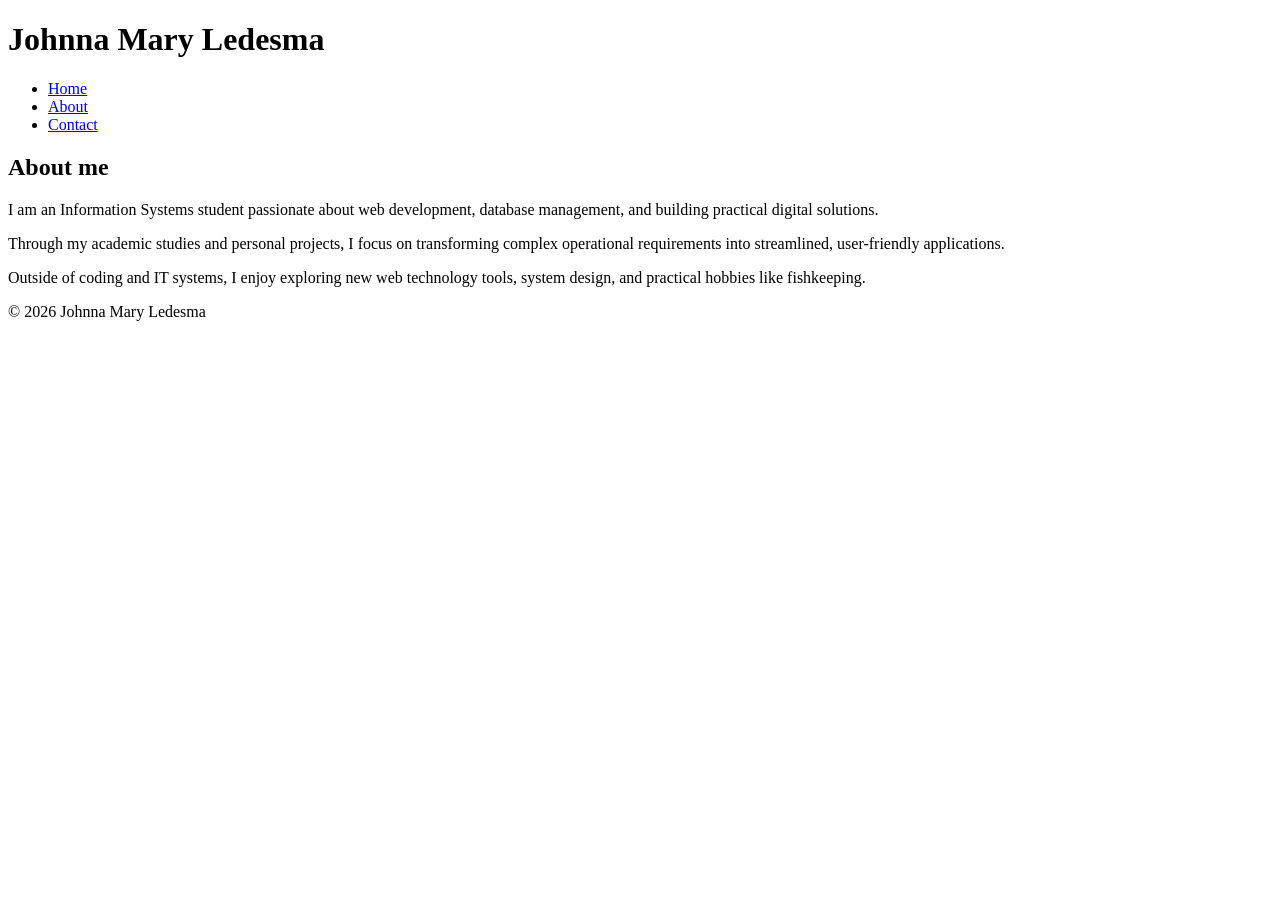
==== about.html @ fabfcecd "Initial commit: Add semantic web pages with metadata" ====
<!DOCTYPE html>
<html lang="en">
<head>
  <meta charset="UTF-8">
  <meta name="viewport" content="width=device-width, initial-scale=1">
  <title>About | Johnna Mary Ledesma</title>

    <meta name="description" content="A one-sentence 150-char summary specific to this page.">
    <link rel="canonical" href="https://YOUR-DOMAIN.com/index.html">
    
    <!-- Open Graph -->
    <meta property="og:type" content="website">
    <meta property="og:title" content="About | Johnna Mary Ledesma">
    <meta property="og:description" content="Same as meta description or slightly shorter.">
    <meta property="og:image" content="https://YOUR-DOMAIN.com/assets/hero-md.jpg">
    <meta property="og:url" content="https://YOUR-DOMAIN.com/index.html">
    
    <!-- Twitter Card -->
    <meta name="twitter:card" content="summary_large_image">

</head>
<body>
  <header>
    <h1>Johnna Mary Ledesma</h1>
    <nav>
      <ul>
        <li><a href="index.html">Home</a></li>
        <li><a href="about.html">About</a></li>
        <li><a href="contact.html">Contact</a></li>
      </ul>
    </nav>
  </header>
  <main>
    <section>
      <h2>About me</h2>
        <p>I am an Information Systems student passionate about web development, database management, and building practical digital solutions.</p>
        <p>Through my academic studies and personal projects, I focus on transforming complex operational requirements into streamlined, user-friendly applications.</p>
        <p>Outside of coding and IT systems, I enjoy exploring new web technology tools, system design, and practical hobbies like fishkeeping.</p>
    </section>
  </main>
  <footer>
    <p>&copy; 2026 Johnna Mary Ledesma</p>
  </footer>
</body>
</html>
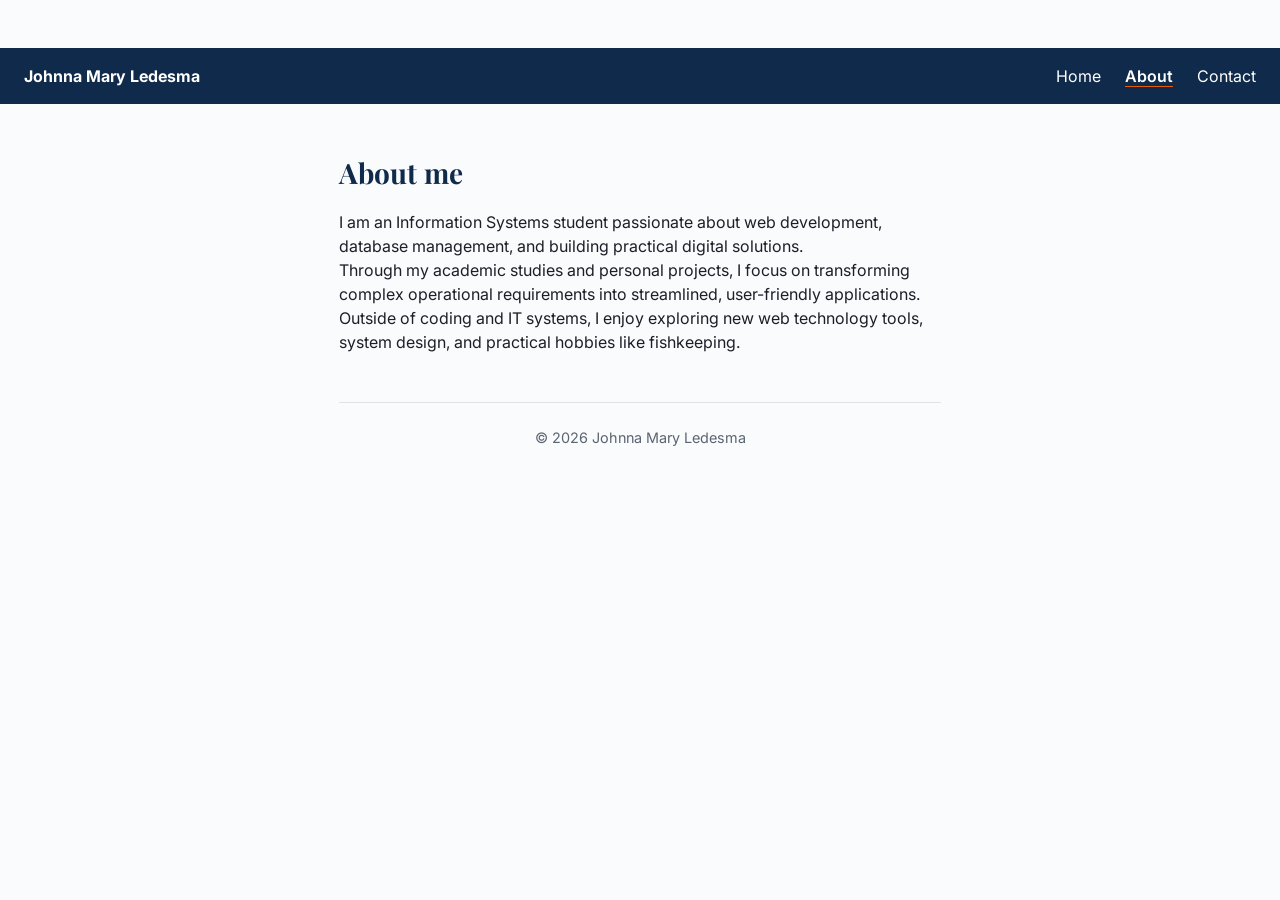
==== commit 325ce8b4: "Add files via upload" ====
--- a/about.html
+++ b/about.html
@@ -5,42 +5,64 @@
   <meta name="viewport" content="width=device-width, initial-scale=1">
   <title>About | Johnna Mary Ledesma</title>
 
-    <meta name="description" content="A one-sentence 150-char summary specific to this page.">
-    <link rel="canonical" href="https://YOUR-DOMAIN.com/index.html">
+  <!-- Google Fonts -->
+  <link rel="preconnect" href="https://fonts.googleapis.com">
+  <link href="https://fonts.googleapis.com/css2?family=Inter:wght@400;600&family=Playfair+Display:wght@700&display=swap" rel="stylesheet">
+
+  <!-- Stylesheet -->
+  <link rel="stylesheet" href="css/style.css">
+
+  <!-- SEO Meta Tags -->
+  <meta name="description" content="Learn more about Johnna Mary Ledesma, an Information Systems student passionate about web development, database management, and system design.">
+  <link rel="canonical" href="https://janamaryledesma-prog.github.io/About-me/about.html">
     
-    <!-- Open Graph -->
-    <meta property="og:type" content="website">
-    <meta property="og:title" content="About | Johnna Mary Ledesma">
-    <meta property="og:description" content="Same as meta description or slightly shorter.">
-    <meta property="og:image" content="https://YOUR-DOMAIN.com/assets/hero-md.jpg">
-    <meta property="og:url" content="https://YOUR-DOMAIN.com/index.html">
+  <!-- Open Graph / Facebook -->
+  <meta property="og:type" content="website">
+  <meta property="og:title" content="About | Johnna Mary Ledesma">
+  <meta property="og:description" content="Learn more about Johnna Mary Ledesma, an Information Systems student passionate about web development, database management, and system design.">
+  <meta property="og:image" content="https://janamaryledesma-prog.github.io/About-me/assets/hero-md.jpg">
+  <meta property="og:url" content="https://janamaryledesma-prog.github.io/About-me/about.html">
     
-    <!-- Twitter Card -->
-    <meta name="twitter:card" content="summary_large_image">
-
+  <!-- Twitter Card -->
+  <meta name="twitter:card" content="summary_large_image">
+  <meta name="twitter:title" content="About | Johnna Mary Ledesma">
+  <meta name="twitter:description" content="Learn more about Johnna Mary Ledesma, an Information Systems student passionate about web development and system design.">
+  <meta name="twitter:image" content="https://janamaryledesma-prog.github.io/About-me/assets/hero-md.jpg">
 </head>
 <body>
-  <header>
-    <h1>Johnna Mary Ledesma</h1>
-    <nav>
-      <ul>
+
+  <!-- Site Header & Navigation -->
+  <header class="site-header">
+    <a href="index.html" class="logo">Johnna Mary Ledesma</a>
+    <input type="checkbox" id="nav-toggle" class="nav-toggle-checkbox" aria-hidden="true">
+    <label for="nav-toggle" class="nav-toggle-label" aria-label="Toggle navigation">
+      <span></span>
+      <span></span>
+      <span></span>
+    </label>
+    <nav class="nav">
+      <ul class="nav-links">
         <li><a href="index.html">Home</a></li>
-        <li><a href="about.html">About</a></li>
+        <li><a href="about.html" class="current" aria-current="page">About</a></li>
         <li><a href="contact.html">Contact</a></li>
       </ul>
     </nav>
   </header>
+
+  <!-- Main Content -->
   <main>
     <section>
       <h2>About me</h2>
-        <p>I am an Information Systems student passionate about web development, database management, and building practical digital solutions.</p>
-        <p>Through my academic studies and personal projects, I focus on transforming complex operational requirements into streamlined, user-friendly applications.</p>
-        <p>Outside of coding and IT systems, I enjoy exploring new web technology tools, system design, and practical hobbies like fishkeeping.</p>
+      <p>I am an Information Systems student passionate about web development, database management, and building practical digital solutions.</p>
+      <p>Through my academic studies and personal projects, I focus on transforming complex operational requirements into streamlined, user-friendly applications.</p>
+      <p>Outside of coding and IT systems, I enjoy exploring new web technology tools, system design, and practical hobbies like fishkeeping.</p>
     </section>
   </main>
+
+  <!-- Footer -->
   <footer>
     <p>&copy; 2026 Johnna Mary Ledesma</p>
   </footer>
+
 </body>
-</html>
-
+</html>
--- a/css/style.css
+++ b/css/style.css
@@ -0,0 +1,364 @@
+:root {
+  /* Color Tokens (Light Mode) */
+  --clr-navy: #0F2A4A;
+  --clr-accent: #E85D04;
+  --clr-text: #1B1F27;
+  --clr-muted: #5B6472;
+  --clr-bg: #FAFBFD;
+  --clr-card-bg: #FFFFFF;
+
+  /* Semantic UI Tokens */
+  --clr-header-bg: var(--clr-navy);
+  --clr-header-text: #FFFFFF;
+  --clr-border: rgba(0, 0, 0, 0.1);
+  --clr-card-border: var(--clr-accent);
+  --clr-focus-ring: color-mix(in srgb, var(--clr-accent) 20%, transparent);
+
+  /* Typography Tokens */
+  --font-body: "Inter", system-ui, -apple-system, sans-serif;
+  --font-heading: "Playfair Display", Georgia, serif;
+
+  /* Spacing Tokens */
+  --space-xs: 0.5rem;
+  --space-sm: 1rem;
+  --space-md: 1.5rem;
+  --space-lg: 3rem;
+}
+
+/* Dark Mode Overrides */
+@media (prefers-color-scheme: dark) {
+  :root {
+    --clr-navy: #82B1FF;      /* Light blue for headings */
+    --clr-accent: #FF9E64;    /* Brighter accent for dark bg */
+    --clr-text: #E2E8F0;      /* Soft off-white text */
+    --clr-muted: #94A3B8;     /* Secondary text */
+    --clr-bg: #0F172A;        /* Dark page background */
+    --clr-card-bg: #1E293B;   /* Dark card background */
+
+    /* Semantic UI Dark Overrides */
+    --clr-header-bg: #1E293B;
+    --clr-header-text: #E2E8F0;
+    --clr-border: rgba(255, 255, 255, 0.1);
+  }
+}
+
+/* Global Resets */
+*, 
+*::before, 
+*::after { 
+  box-sizing: border-box; 
+  margin: 0; 
+  padding: 0; 
+}
+
+img, picture, video, canvas, svg {
+  display: block;
+  max-width: 100%;
+  height: auto;
+}
+
+body {
+  font-family: var(--font-body);
+  color: var(--clr-text);
+  background-color: var(--clr-bg);
+  line-height: 1.5;
+  padding: var(--space-lg) var(--space-md);
+  max-width: 65ch;
+  margin: 0 auto;
+  overflow-x: hidden;
+}
+
+/* Utility Classes */
+.sr-only {
+  position: absolute;
+  width: 1px;
+  height: 1px;
+  padding: 0;
+  margin: -1px;
+  overflow: hidden;
+  clip: rect(0, 0, 0, 0);
+  white-space: nowrap;
+  border-width: 0;
+}
+
+/* Headings & Links */
+h1, h2, h3 { 
+  font-family: var(--font-heading); 
+  color: var(--clr-navy); 
+}
+
+h1 { 
+  font-size: clamp(2rem, 5vw, 3.5rem); 
+  margin-bottom: var(--space-md); 
+  line-height: 1.15;
+}
+
+h2 { 
+  font-size: 1.75rem; 
+  margin: var(--space-lg) 0 var(--space-sm); 
+}
+
+a { 
+  color: var(--clr-accent); 
+}
+
+/* Site Header (Full Bleed Viewport Fix) */
+.site-header {
+  display: flex;
+  align-items: center;
+  justify-content: space-between;
+  flex-wrap: wrap;
+  padding: var(--space-sm) var(--space-md);
+  background-color: var(--clr-header-bg);
+  color: var(--clr-header-text);
+  
+  /* Robust full-bleed across viewport without hardcoded negative margins */
+  width: 100vw;
+  position: relative;
+  left: 50%;
+  right: 50%;
+  margin-left: -50vw;
+  margin-right: -50vw;
+  margin-bottom: var(--space-lg);
+}
+
+.site-header .logo { 
+  color: var(--clr-header-text); 
+  font-weight: 700; 
+  text-decoration: none; 
+}
+
+/* Hamburger Menu Toggle (Checkbox Hack) */
+.nav-toggle-checkbox {
+  display: none;
+}
+
+.nav-toggle-label {
+  display: none;
+  cursor: pointer;
+  flex-direction: column;
+  justify-content: space-between;
+  width: 28px;
+  height: 20px;
+}
+
+.nav-toggle-label span {
+  display: block;
+  height: 3px;
+  width: 100%;
+  background-color: var(--clr-header-text);
+  border-radius: 2px;
+  transition: transform 0.2s ease, opacity 0.2s ease;
+}
+
+.nav-links {
+  list-style: none;
+  display: flex;
+  gap: var(--space-md);
+}
+
+.nav-links a { 
+  color: var(--clr-header-text); 
+  text-decoration: none; 
+}
+
+.nav-links a:hover { 
+  color: var(--clr-accent); 
+}
+
+a.current,
+.nav-links a.current {
+  text-decoration: underline;
+  text-decoration-color: var(--clr-accent);
+  text-underline-offset: 4px;
+  font-weight: 600;
+}
+
+/* Responsive Mobile Navigation Styles */
+@media (max-width: 768px) {
+  .nav-toggle-label {
+    display: flex;
+  }
+
+  .nav {
+    width: 100%;
+  }
+
+  .nav-links {
+    display: none;
+    flex-direction: column;
+    width: 100%;
+    padding-top: var(--space-sm);
+    gap: var(--space-sm);
+    text-align: left;
+  }
+
+  /* Show navigation when checkbox is checked */
+  .nav-toggle-checkbox:checked ~ .nav .nav-links {
+    display: flex;
+  }
+
+  /* Animate hamburger to X icon when checked */
+  .nav-toggle-checkbox:checked ~ .nav-toggle-label span:nth-child(1) {
+    transform: translateY(8.5px) rotate(45deg);
+  }
+
+  .nav-toggle-checkbox:checked ~ .nav-toggle-label span:nth-child(2) {
+    opacity: 0;
+  }
+
+  .nav-toggle-checkbox:checked ~ .nav-toggle-label span:nth-child(3) {
+    transform: translateY(-8.5px) rotate(-45deg);
+  }
+}
+
+/* Grid & Cards Section */
+.grid {
+  display: grid;
+  grid-template-columns: repeat(3, 1fr);
+  gap: var(--space-md);
+  margin-top: var(--space-md);
+}
+
+.card {
+  padding: var(--space-md);
+  border-radius: 12px;
+  border: 2px solid var(--clr-card-border);
+  background-color: var(--clr-card-bg);
+  box-shadow: 0 2px 6px rgba(0, 0, 0, 0.06);
+}
+
+.card h3 { 
+  color: var(--clr-navy); 
+  margin-bottom: var(--space-xs); 
+}
+
+/* Simplified spanning replacing fragile named grid-areas */
+.card-featured {
+  grid-column: span 2;
+  grid-row: span 2;
+}
+
+/* Responsive Grid */
+@media (max-width: 768px) {
+  .grid {
+    grid-template-columns: 1fr;
+  }
+  
+  .card-featured {
+    grid-column: span 1;
+    grid-row: span 1;
+  }
+}
+
+/* --- Form & Contact Page Styling --- */
+
+address {
+  font-style: normal;
+  margin-bottom: var(--space-md);
+  color: var(--clr-muted);
+}
+
+fieldset {
+  border: 1px solid var(--clr-border);
+  border-radius: 12px;
+  padding: var(--space-md);
+  background-color: var(--clr-card-bg);
+  box-shadow: 0 2px 6px rgba(0, 0, 0, 0.04);
+}
+
+legend {
+  font-family: var(--font-heading);
+  font-size: 1.2rem;
+  font-weight: 600;
+  color: var(--clr-navy);
+  padding: 0 var(--space-xs);
+}
+
+/* Form Groups */
+form p {
+  margin-bottom: var(--space-sm);
+  display: flex;
+  flex-direction: column;
+  gap: 0.25rem;
+}
+
+/* Checkbox Row Alignment */
+form p:has(input[type="checkbox"]),
+.form-checkbox-group {
+  flex-direction: row;
+  align-items: center;
+  gap: var(--space-xs);
+  margin-top: var(--space-xs);
+}
+
+label {
+  font-size: 0.9rem;
+  font-weight: 600;
+  color: var(--clr-text);
+}
+
+input[type="text"],
+input[type="email"],
+input[type="tel"],
+select,
+textarea {
+  width: 100%;
+  padding: 0.75rem var(--space-sm);
+  border: 1px solid var(--clr-muted);
+  border-radius: 8px;
+  background-color: var(--clr-bg);
+  color: var(--clr-text);
+  font-family: var(--font-body);
+  font-size: 1rem;
+  transition: border-color 0.2s ease, box-shadow 0.2s ease;
+}
+
+input:focus,
+select:focus,
+textarea:focus {
+  outline: none;
+  border-color: var(--clr-accent);
+  box-shadow: 0 0 0 3px var(--clr-focus-ring);
+}
+
+input[type="checkbox"] {
+  width: 1.1rem;
+  height: 1.1rem;
+  accent-color: var(--clr-accent);
+  cursor: pointer;
+}
+
+/* Submit Button */
+button[type="submit"] {
+  width: 100%;
+  padding: 0.75rem 1.5rem;
+  background-color: var(--clr-accent);
+  color: #FFFFFF;
+  border: none;
+  border-radius: 8px;
+  font-size: 1rem;
+  font-weight: 600;
+  cursor: pointer;
+  transition: filter 0.2s ease, transform 0.1s ease;
+  margin-top: var(--space-xs);
+}
+
+button[type="submit"]:hover {
+  filter: brightness(1.1);
+  transform: translateY(-1px);
+}
+
+button[type="submit"]:active {
+  transform: translateY(0);
+}
+
+/* Footer Styling */
+footer {
+  margin-top: var(--space-lg);
+  padding-top: var(--space-md);
+  border-top: 1px solid var(--clr-border);
+  text-align: center;
+  color: var(--clr-muted);
+  font-size: 0.9rem;
+}
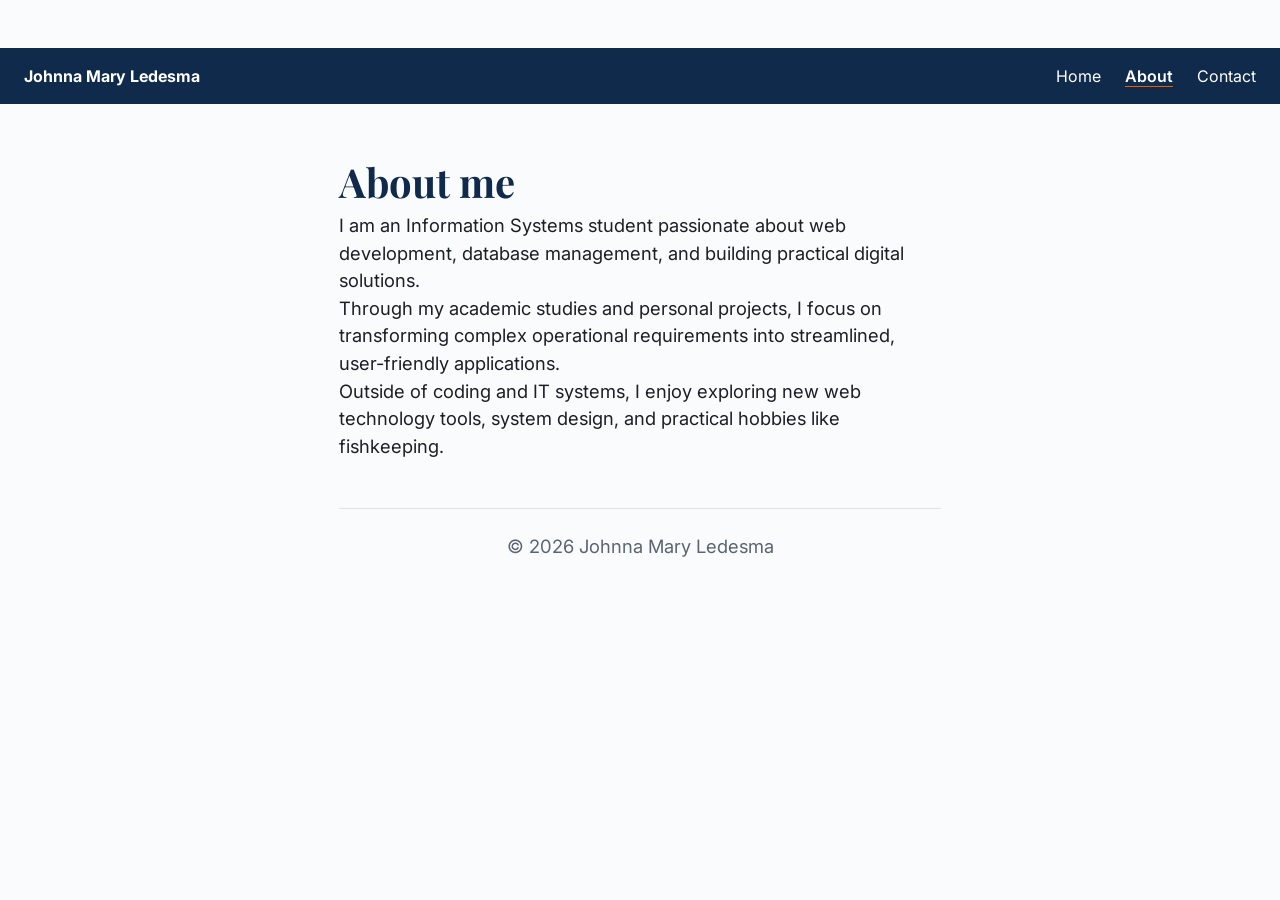
==== commit 9722aa2b: "Add files via upload" ====
--- a/about.html
+++ b/about.html
@@ -7,6 +7,7 @@
 
   <!-- Google Fonts -->
   <link rel="preconnect" href="https://fonts.googleapis.com">
+  <link rel="preconnect" href="https://fonts.gstatic.com" crossorigin>
   <link href="https://fonts.googleapis.com/css2?family=Inter:wght@400;600&family=Playfair+Display:wght@700&display=swap" rel="stylesheet">
 
   <!-- Stylesheet -->
@@ -40,7 +41,7 @@
       <span></span>
       <span></span>
     </label>
-    <nav class="nav">
+    <nav class="nav" aria-label="Main Navigation">
       <ul class="nav-links">
         <li><a href="index.html">Home</a></li>
         <li><a href="about.html" class="current" aria-current="page">About</a></li>
--- a/css/style.css
+++ b/css/style.css
@@ -87,16 +87,9 @@
   color: var(--clr-navy); 
 }
 
-h1 { 
-  font-size: clamp(2rem, 5vw, 3.5rem); 
-  margin-bottom: var(--space-md); 
-  line-height: 1.15;
-}
-
-h2 { 
-  font-size: 1.75rem; 
-  margin: var(--space-lg) 0 var(--space-sm); 
-}
+h1 { font-size: clamp(2rem, 4vw + 1rem, 4rem); line-height: 1.1; }
+h2 { font-size: clamp(1.5rem, 2.5vw + 0.75rem, 2.5rem); }
+p  { font-size: clamp(1rem, 0.5vw + 0.85rem, 1.15rem); }
 
 a { 
   color: var(--clr-accent); 
@@ -112,7 +105,6 @@
   background-color: var(--clr-header-bg);
   color: var(--clr-header-text);
   
-  /* Robust full-bleed across viewport without hardcoded negative margins */
   width: 100vw;
   position: relative;
   left: 50%;
@@ -233,7 +225,6 @@
   margin-bottom: var(--space-xs); 
 }
 
-/* Simplified spanning replacing fragile named grid-areas */
 .card-featured {
   grid-column: span 2;
   grid-row: span 2;
@@ -251,8 +242,7 @@
   }
 }
 
-/* --- Form & Contact Page Styling --- */
-
+/* Form & Contact Page Styling */
 address {
   font-style: normal;
   margin-bottom: var(--space-md);
@@ -275,7 +265,6 @@
   padding: 0 var(--space-xs);
 }
 
-/* Form Groups */
 form p {
   margin-bottom: var(--space-sm);
   display: flex;
@@ -283,7 +272,6 @@
   gap: 0.25rem;
 }
 
-/* Checkbox Row Alignment */
 form p:has(input[type="checkbox"]),
 .form-checkbox-group {
   flex-direction: row;
@@ -329,7 +317,6 @@
   cursor: pointer;
 }
 
-/* Submit Button */
 button[type="submit"] {
   width: 100%;
   padding: 0.75rem 1.5rem;
@@ -353,7 +340,6 @@
   transform: translateY(0);
 }
 
-/* Footer Styling */
 footer {
   margin-top: var(--space-lg);
   padding-top: var(--space-md);
